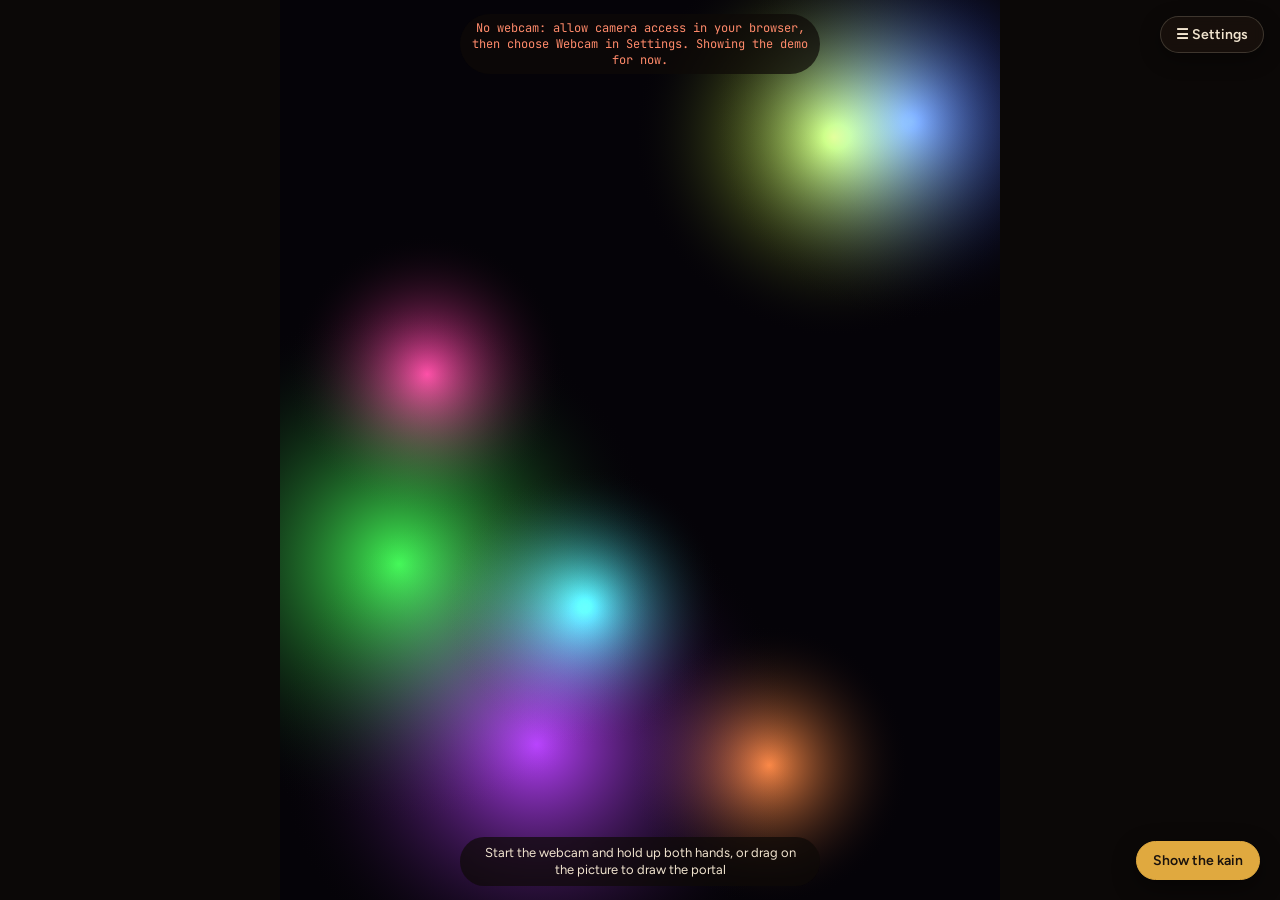
==== index.html @ 64b325f1 "Batik Lens: a hand-portal webcam app that rebuilds the picture in regional batik Five batik from fiv" ====
<!DOCTYPE html>
<html lang="en">
<head>
  <meta charset="UTF-8">
  <meta name="viewport" content="width=device-width, initial-scale=1">
  <title>Batik Lens</title>
  <link rel="icon" href="data:,">
  <link rel="preconnect" href="https://fonts.googleapis.com">
  <link rel="preconnect" href="https://fonts.gstatic.com" crossorigin>
  <!-- UI fonts, Aksara Jawa for the title, and Naskh Arabic for Besurek's calligraphy. -->
  <link rel="stylesheet" href="https://fonts.googleapis.com/css2?family=Figtree:wght@400;500;600&family=JetBrains+Mono:wght@400;600&family=Noto+Sans+Javanese:wght@400;700&family=Noto+Naskh+Arabic:wght@400;700&display=swap">
  <link rel="stylesheet" href="style.css?v=11">
</head>
<body class="app">
  <!-- The screen: just the picture. Everything else lives in the settings drawer. -->
  <main class="screen" aria-label="Batik Lens">
    <div class="stage-frame">
      <canvas id="out" aria-label="Camera picture with the batik portal"></canvas>
      <div class="toast" id="toast" aria-live="polite"></div>
      <div class="stage-hint" id="hint"></div>
      <p id="status" class="status" role="status"></p>
      <div class="flash" id="flash"></div>
    </div>
  </main>

  <button type="button" class="menu-fab" id="menuToggle" aria-controls="drawer" aria-expanded="false" title="Settings (M)">
    <span aria-hidden="true">☰</span> Settings
  </button>

  <aside class="drawer" id="drawer" data-open="false" aria-label="Settings">
    <header class="drawer-head">
      <h1><span class="title-aksara" lang="jv">ꦧꦛꦶꦏ꧀</span> <span class="title-latin">Batik Lens</span></h1>
      <button type="button" id="menuClose" title="Close (M or Esc)" aria-label="Close the settings">✕</button>
    </header>
    <p class="tagline">Frame a portal with your hands. Everything inside it becomes batik.</p>

    <div class="shelf" id="shelf" role="listbox" aria-label="Batik"></div>

    <ul class="gestures" aria-label="Gestures">
      <li><b>👉 👍</b> Left index finger + right thumb are the corners</li>
      <li><b>🤏</b> Right hand: pinch thumb to index (or click) to keep it here, next batik</li>
      <li><b>⌨</b> N / P batik · Enter keep · Z undo · X clear · K kain · Shift+K kain window · M settings · S save</li>
    </ul>

    <div class="rail">
      <fieldset>
        <legend>Source</legend>
        <div class="seg">
          <button type="button" id="srcDemo" aria-pressed="true">Demo</button>
          <button type="button" id="srcCam" aria-pressed="false">Webcam</button>
          <label class="btn-like" for="srcFile">Upload video or image</label>
          <input type="file" id="srcFile" accept="video/*,image/*" hidden>
        </div>
        <label class="check"><input type="checkbox" id="mirror"> Mirror</label>
      </fieldset>

      <fieldset>
        <legend>Portal</legend>
        <div class="seg" role="group" aria-label="Where the batik shows">
          <button type="button" id="modePortal" aria-pressed="true">In a portal</button>
          <button type="button" id="modeFull" aria-pressed="false">Whole frame</button>
        </div>
        <label class="check"><input type="checkbox" id="portalHands" checked> Show hands</label>
        <div class="kept">
          <span id="keepCount">None kept yet</span>
          <button type="button" id="keepUndo">Undo last</button>
          <button type="button" id="keepClear">Clear all</button>
        </div>
        <small class="hint">Each time you keep the portal, that region stays as batik and the portal moves on to the next one, so you can build up a collage.</small>
      </fieldset>

      <fieldset>
        <legend>Batik</legend>
        <div class="about">
          <strong id="batikName"></strong>
          <p id="batikAbout"></p>
        </div>
        <label class="check"><input type="checkbox" id="bFace" checked> Draw my face in the motif</label>
        <label class="row">Motif size <output for="bSize"></output>
          <input type="range" id="bSize" min="0.4" max="2.5" step="0.05" value="1">
        </label>
        <label class="row">Brightness balance <output for="bBalance"></output>
          <input type="range" id="bBalance" min="0.2" max="0.8" step="0.01" value="0.5">
        </label>
        <label class="row">Wax crackle (remukan) <output for="bCrackle"></output>
          <input type="range" id="bCrackle" min="0" max="1" step="0.05" value="0.5">
        </label>
        <label class="check"><input type="checkbox" id="invert"> Invert light and dark</label>
        <small class="hint">The picture is built from the motif itself: bright areas get bigger pieces in lighter dye, shadows get small pieces in the deepest dye.</small>
      </fieldset>

      <div class="actions">
        <button type="button" id="pause">Pause</button>
        <button type="button" id="png">Save image</button>
        <button type="button" id="rec" class="primary">Record video</button>
      </div>
    </div>
  </aside>

  <section class="cloth" id="cloth" data-open="false" aria-label="The batik as cloth">
    <header class="cloth-bar" id="clothBar" title="Drag to move">
      <span class="cloth-title"><b id="clothName"></b> <small id="clothPlace"></small></span>
      <span class="cloth-buttons">
        <button type="button" id="clothWindow" title="Open in a new window (Shift+K)" aria-label="Open the kain in a new window">⧉</button>
        <button type="button" id="clothTab" title="Open in a new tab" aria-label="Open the kain in a new tab">↗</button>
        <button type="button" id="clothClose" title="Hide (K)" aria-label="Hide the cloth">✕</button>
      </span>
    </header>
    <canvas id="clothCanvas" aria-label="The current batik on a hanging cloth. Tap to ripple it."></canvas>
    <p class="cloth-tip">Tap or drag on the cloth to ripple it</p>
  </section>
  <button type="button" class="cloth-fab" id="clothToggle" aria-controls="cloth">Show the kain</button>

  <script src="lenses.js?v=1"></script>
  <script src="batik.js?v=14"></script>
  <script src="app.js?v=10"></script>
  <script src="portal.js?v=16"></script>
</body>
</html>
---- style.css ----
:root {
  --soga: #1a120d;      /* page: dark sogan brown */
  --soga-2: #251912;    /* panels */
  --line: #3b2a1f;
  --kain: #f1e4cf;      /* text: undyed cloth */
  --muted: #a8927b;
  --emas: #e0a93f;      /* accent: gold leaf */
  --nila: #4a67b8;      /* indigo */
  --radius: 10px;
  color-scheme: dark;
}

* { box-sizing: border-box; }

body {
  margin: 0;
  background: var(--soga);
  color: var(--kain);
  font: 15px/1.45 "Figtree", system-ui, sans-serif;
}

/* ---------- The screen: just the picture ---------- */

.app { height: 100vh; overflow: hidden; background: #0b0807; }
.screen { position: fixed; inset: 0; display: grid; place-items: center; }
.stage-frame { position: relative; line-height: 0; background: #000; }
#out { display: block; } /* sized by app.js to fill the window without cropping */

.status {
  position: absolute; left: 50%; top: 14px; transform: translateX(-50%);
  max-width: calc(100% - 28px); margin: 0; padding: 6px 12px; border-radius: 999px;
  background: rgba(14, 10, 8, 0.72); line-height: 1.4;
  font: 12px "JetBrains Mono", monospace; color: var(--muted); text-align: center;
  opacity: 0; transition: opacity .4s; pointer-events: none;
}
.status.show { opacity: 1; }
.status.error { color: #ff8a6b; }

/* ---------- Settings: a drawer that slides in ---------- */

.menu-fab {
  position: fixed; top: 16px; right: 16px; z-index: 40;
  padding: 9px 15px; border-radius: 999px;
  background: rgba(26, 18, 13, 0.82); border-color: rgba(243, 231, 203, 0.18);
  box-shadow: 0 6px 20px rgba(0, 0, 0, 0.4); backdrop-filter: blur(6px);
  font-weight: 600;
  transition: opacity .2s;
}
.menu-fab[aria-expanded="true"] { opacity: 0; pointer-events: none; }

.drawer {
  position: fixed; top: 0; right: 0; bottom: 0; z-index: 60; /* above the kain window and its button */
  width: min(380px, 100vw); overflow-y: auto; overscroll-behavior: contain;
  padding: 16px 16px 24px;
  display: flex; flex-direction: column; gap: 14px;
  background: var(--soga);
  border-left: 1px solid var(--line);
  box-shadow: -18px 0 50px rgba(0, 0, 0, 0.45);
  transition: transform .3s cubic-bezier(.2, .8, .2, 1);
}
.drawer[data-open="false"] { transform: translateX(105%); visibility: hidden; transition: transform .3s cubic-bezier(.2, .8, .2, 1), visibility 0s .3s; }
.drawer-head { display: flex; align-items: center; justify-content: space-between; gap: 12px; }
.drawer-head h1 { margin: 0; font-weight: 600; font-size: 20px; display: flex; align-items: baseline; gap: 10px; }
.drawer-head button { padding: 4px 10px; }
.drawer .shelf { max-width: none; flex-wrap: wrap; overflow: visible; padding: 0; gap: 6px; }
.drawer .gestures { justify-content: flex-start; flex-direction: column; gap: 4px; }
.title-aksara { font-family: "Noto Sans Javanese", serif; font-size: 30px; line-height: 1; color: var(--emas); }
.title-latin { letter-spacing: .02em; }
.tagline { margin: -6px 0 0; color: var(--muted); font-size: 14px; }

@media (prefers-reduced-motion: reduce) {
  .drawer, .drawer[data-open="false"] { transition: none; }
}

.rail { display: flex; flex-direction: column; gap: 14px; }
fieldset {
  margin: 0; padding: 14px 16px 16px;
  background: var(--soga-2); border: 1px solid var(--line); border-radius: var(--radius);
  display: flex; flex-direction: column; gap: 12px;
}
legend {
  padding: 0 6px; margin-left: -6px;
  font: 600 11px "JetBrains Mono", monospace; text-transform: uppercase; letter-spacing: .1em; color: var(--emas);
}

.row { display: grid; grid-template-columns: 1fr auto; align-items: center; gap: 6px 10px; }
.row > input[type=range] { grid-column: 1 / -1; width: 100%; }
.row output { font: 12px "JetBrains Mono", monospace; color: var(--muted); }
.pair { grid-template-columns: 1fr 1fr; }
.pair label { display: flex; align-items: center; gap: 8px; }
.check { cursor: pointer; }
[hidden] { display: none !important; }
.hint { color: var(--muted); font-size: 12px; margin-top: -6px; }

input[type=range] { accent-color: var(--emas); }
input[type=checkbox] { accent-color: var(--emas); width: 16px; height: 16px; }

button, .btn-like {
  font: 500 14px "Figtree", sans-serif; color: var(--kain);
  background: var(--soga); border: 1px solid var(--line); border-radius: 6px;
  padding: 8px 12px; cursor: pointer; text-align: center;
}
button:hover, .btn-like:hover { border-color: var(--muted); }
button[aria-pressed=true] { background: var(--nila); border-color: var(--nila); }
button.primary { background: var(--emas); border-color: var(--emas); color: #1a120d; font-weight: 600; }
button.recording { background: #c8412b; border-color: #c8412b; color: #fff; }

:focus-visible { outline: 2px solid var(--emas); outline-offset: 2px; }

.seg { display: grid; grid-template-columns: 1fr 1fr; gap: 8px; }
.seg .btn-like { grid-column: 1 / -1; }
.actions { display: grid; grid-template-columns: 1fr 1fr; gap: 8px; }
.actions .primary { grid-column: 1 / -1; padding: 11px; }


/* ---------- Portal stage ---------- */

#out { cursor: crosshair; touch-action: none; }

.toast {
  position: absolute; left: 50%; top: 18px;
  transform: translate(-50%, -8px) scale(0.96);
  padding: 8px 18px; border-radius: 999px;
  background: var(--accent, var(--emas)); color: #140d09;
  font: 600 15px/1.2 "JetBrains Mono", monospace; letter-spacing: .06em; text-transform: uppercase;
  line-height: 1.2; white-space: nowrap;
  opacity: 0; pointer-events: none;
  box-shadow: 0 0 24px color-mix(in srgb, var(--accent, var(--emas)) 60%, transparent);
}
.toast.show { animation: toast 1.1s ease-out forwards; }
@keyframes toast {
  0%   { opacity: 0; transform: translate(-50%, -8px) scale(0.96); }
  12%  { opacity: 1; transform: translate(-50%, 0) scale(1); }
  75%  { opacity: 1; transform: translate(-50%, 0) scale(1); }
  100% { opacity: 0; transform: translate(-50%, -4px) scale(1); }
}

.stage-hint {
  position: absolute; left: 50%; bottom: 14px; transform: translateX(-50%);
  max-width: calc(100% - 28px); padding: 7px 14px; border-radius: 999px;
  background: rgba(14, 10, 8, 0.72); backdrop-filter: blur(6px);
  color: var(--kain); font: 13px/1.35 "Figtree", sans-serif; text-align: center;
  opacity: 0; transition: opacity .3s; pointer-events: none;
}
.stage-hint.show { opacity: 1; }

.flash { position: absolute; inset: 0; background: #fff; opacity: 0; pointer-events: none; }
.flash.show { animation: flash .45s ease-out; }
@keyframes flash { from { opacity: .85; } to { opacity: 0; } }

/* Lens shelf */
.shelf {
  width: 100%; max-width: 900px;
  display: flex; gap: 18px; overflow-x: auto; padding: 4px 2px 8px;
  scrollbar-width: thin; scrollbar-color: var(--line) transparent;
}
.shelf-group { display: flex; align-items: center; gap: 6px; flex: none; }
.shelf-label {
  font: 600 10px "JetBrains Mono", monospace; letter-spacing: .12em; text-transform: uppercase;
  color: var(--muted); writing-mode: vertical-rl; transform: rotate(180deg); padding: 2px 0;
}
.chip {
  --accent: var(--emas);
  flex: none; display: inline-flex; align-items: center; gap: 7px;
  padding: 7px 12px 7px 10px; border-radius: 999px;
  background: var(--soga-2); border: 1px solid var(--line);
  font: 500 13px "Figtree", sans-serif; white-space: nowrap;
  transition: border-color .15s, background .15s, transform .15s;
}
.chip::before {
  content: ""; width: 9px; height: 9px; border-radius: 50%;
  background: var(--accent); box-shadow: 0 0 8px var(--accent);
}
.chip:hover { border-color: var(--accent); }
.chip[aria-selected="true"] {
  background: color-mix(in srgb, var(--accent) 22%, var(--soga-2));
  border-color: var(--accent); color: #fff; transform: translateY(-1px);
}

.gestures {
  list-style: none; margin: 0; padding: 0; width: 100%; max-width: 900px;
  display: flex; flex-wrap: wrap; justify-content: center; gap: 6px 18px;
  font-size: 13px; color: var(--muted);
}
.gestures b { font-weight: 400; margin-right: 4px; color: var(--kain); }

@media (prefers-reduced-motion: reduce) {
  .toast.show, .flash.show { animation-duration: .01s; }
}

@media (max-width: 860px) {
  .gestures li:last-child { display: none; } /* keyboard shortcuts */
}
@media (hover: none) {
  .gestures li:last-child { display: none; } /* no keyboard on touch screens */
}

/* Batik: place under the name, and the about card */
.chip small { font-size: 11px; color: var(--muted); margin-left: -2px; }
.chip[aria-selected="true"] small { color: color-mix(in srgb, #fff 70%, var(--accent)); }
.about { border-left: 2px solid var(--emas); padding: 2px 0 2px 10px; }
.about strong { font: 600 13px "JetBrains Mono", monospace; letter-spacing: .04em; color: var(--kain); }
.about p { margin: 4px 0 0; font-size: 13px; color: var(--muted); }

/* Kept regions */
.kept { display: grid; grid-template-columns: 1fr auto auto; align-items: center; gap: 8px; }
.kept span { font: 12px "JetBrains Mono", monospace; color: var(--muted); }
.kept button { padding: 6px 10px; font-size: 13px; }
.kept button:disabled { opacity: .4; cursor: default; }

/* ---------- The kain window ---------- */

.cloth {
  position: fixed; right: 20px; bottom: 20px; z-index: 50;
  width: 300px;
  background: color-mix(in srgb, var(--soga-2) 92%, transparent);
  border: 1px solid var(--line); border-radius: 14px;
  box-shadow: 0 18px 50px rgba(0, 0, 0, 0.5);
  backdrop-filter: blur(8px);
  overflow: hidden;
  transform-origin: bottom right;
  transition: transform .28s cubic-bezier(.2, .9, .3, 1.25), opacity .2s;
}
.cloth[data-open="false"] { transform: scale(.6) translateY(30px); opacity: 0; pointer-events: none; }
.cloth-bar {
  display: flex; align-items: center; justify-content: space-between; gap: 8px;
  padding: 8px 8px 8px 14px; cursor: grab; user-select: none; touch-action: none;
  border-bottom: 1px solid var(--line);
}
.cloth-bar:active { cursor: grabbing; }
.cloth-title b { font: 600 13px "JetBrains Mono", monospace; letter-spacing: .05em; text-transform: uppercase; }
.cloth-title small { color: var(--muted); font-size: 12px; margin-left: 4px; }
.cloth-bar button { padding: 3px 9px; font-size: 13px; line-height: 1.2; }
#clothCanvas { display: block; width: 100%; height: 360px; cursor: pointer; touch-action: none; }
.cloth-tip { margin: 0; padding: 0 12px 10px; font-size: 12px; color: var(--muted); text-align: center; }

.cloth-fab {
  position: fixed; right: 20px; bottom: 20px; z-index: 49;
  padding: 10px 16px; border-radius: 999px;
  background: var(--emas); border-color: var(--emas); color: #1a120d; font-weight: 600;
  box-shadow: 0 8px 24px rgba(0, 0, 0, 0.45);
  transition: transform .2s, opacity .2s;
}
.cloth-fab[hidden] { display: none; }

@media (max-width: 860px) {
  .cloth { width: 210px; right: 12px; bottom: 12px; }
  #clothCanvas { height: 250px; }
}
@media (prefers-reduced-motion: reduce) {
  .cloth { transition: opacity .2s; }
}
.cloth-buttons { display: flex; gap: 4px; }

/* ---------- The kain screen (kain.html) ---------- */

.kain-page { margin: 0; height: 100vh; overflow: hidden; background: radial-gradient(ellipse 75% 70% at 50% 48%, #261a12 0%, #1a120d 55%, #120c09 100%); }
.kain-page #clothCanvas { position: fixed; inset: 0; width: 100vw; height: 100vh; display: block; cursor: pointer; touch-action: none; }
.kain-label {
  position: fixed; left: 32px; top: 28px; max-width: min(380px, 40vw);
  padding: 16px 18px; border-left: 3px solid var(--accent, var(--emas));
  background: linear-gradient(90deg, rgba(20, 13, 9, 0.78), rgba(20, 13, 9, 0.35)); border-radius: 0 12px 12px 0;
  pointer-events: none;
}
.kain-label[hidden] { display: none; }
.kain-mark { font-family: "Noto Sans Javanese", serif; font-size: 22px; color: var(--accent, var(--emas)); }
.kain-label h1 { margin: 2px 0 0; font: 600 34px/1.1 "Figtree", sans-serif; letter-spacing: .01em; }
.kain-place { margin: 4px 0 10px; font: 600 12px "JetBrains Mono", monospace; letter-spacing: .1em; text-transform: uppercase; color: var(--accent, var(--emas)); }
.kain-about { margin: 0; font-size: 14px; line-height: 1.5; color: var(--kain); opacity: .85; }
.kain-bar {
  position: fixed; left: 0; right: 0; bottom: 0;
  display: flex; align-items: center; justify-content: flex-end; gap: 16px;
  padding: 12px 20px; background: linear-gradient(transparent, rgba(14, 10, 8, 0.6));
}
.kain-actions { display: flex; align-items: center; gap: 8px; }
.kain-sync { font: 12px "JetBrains Mono", monospace; color: var(--muted); margin-right: 6px; }
.kain-sync.on { color: #8fd18f; }
@media (max-width: 700px) {
  /* a compact caption that doesn't cover the top of the cloth */
  .kain-label { left: 12px; top: 10px; padding: 6px 10px; background: none; text-shadow: 0 1px 6px #000; }
  .kain-mark, .kain-about { display: none; }
  .kain-label h1 { font-size: 20px; display: inline; }
  .kain-place { display: inline; margin: 0 0 0 8px; }
}

/* the batik shelf inside the drawer wraps instead of scrolling */
.drawer .shelf-group { flex: 1; flex-wrap: wrap; }
.drawer .shelf-label { writing-mode: horizontal-tb; transform: none; width: 100%; padding: 0 0 2px; }
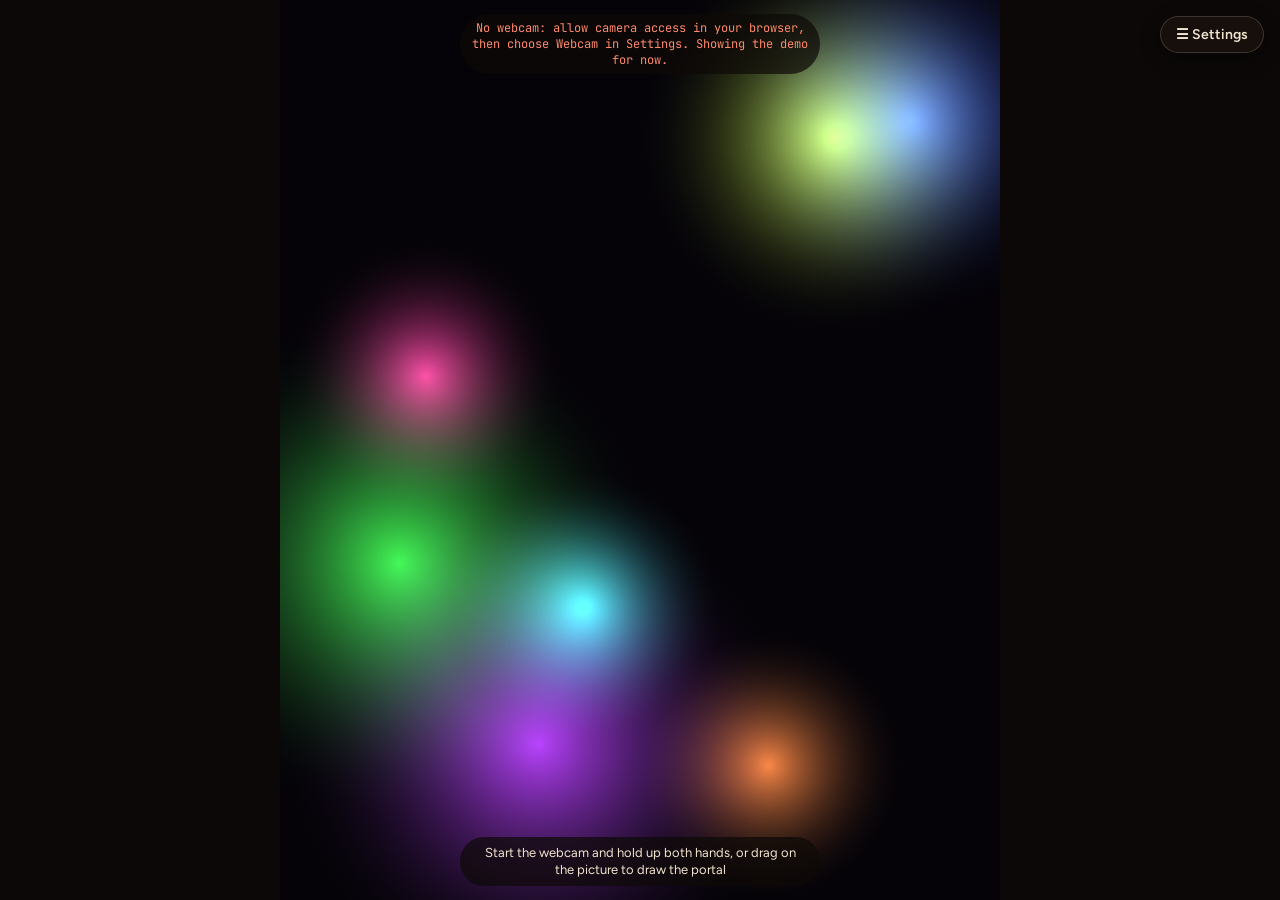
==== commit 8081497d: "Move the kain controls into the settings drawer" ====
--- a/index.html
+++ b/index.html
@@ -9,7 +9,7 @@
   <link rel="preconnect" href="https://fonts.gstatic.com" crossorigin>
   <!-- UI fonts, Aksara Jawa for the title, and Naskh Arabic for Besurek's calligraphy. -->
   <link rel="stylesheet" href="https://fonts.googleapis.com/css2?family=Figtree:wght@400;500;600&family=JetBrains+Mono:wght@400;600&family=Noto+Sans+Javanese:wght@400;700&family=Noto+Naskh+Arabic:wght@400;700&display=swap">
-  <link rel="stylesheet" href="style.css?v=11">
+  <link rel="stylesheet" href="style.css?v=12">
 </head>
 <body class="app">
   <!-- The screen: just the picture. Everything else lives in the settings drawer. -->
@@ -89,6 +89,16 @@
         <small class="hint">The picture is built from the motif itself: bright areas get bigger pieces in lighter dye, shadows get small pieces in the deepest dye.</small>
       </fieldset>
 
+      <fieldset>
+        <legend>Kain</legend>
+        <label class="check"><input type="checkbox" id="clothShow" aria-controls="cloth"> Show the kain window</label>
+        <div class="seg">
+          <button type="button" id="clothWindowOpen">New window</button>
+          <button type="button" id="clothTabOpen">New tab</button>
+        </div>
+        <small class="hint">The active batik as a hanging cloth. Open it in its own window to put it on another screen; it follows whichever batik you choose here.</small>
+      </fieldset>
+
       <div class="actions">
         <button type="button" id="pause">Pause</button>
         <button type="button" id="png">Save image</button>
@@ -109,11 +119,10 @@
     <canvas id="clothCanvas" aria-label="The current batik on a hanging cloth. Tap to ripple it."></canvas>
     <p class="cloth-tip">Tap or drag on the cloth to ripple it</p>
   </section>
-  <button type="button" class="cloth-fab" id="clothToggle" aria-controls="cloth">Show the kain</button>
 
   <script src="lenses.js?v=1"></script>
   <script src="batik.js?v=14"></script>
   <script src="app.js?v=10"></script>
-  <script src="portal.js?v=16"></script>
+  <script src="portal.js?v=17"></script>
 </body>
 </html>
--- a/style.css
+++ b/style.css
@@ -234,14 +234,6 @@
 #clothCanvas { display: block; width: 100%; height: 360px; cursor: pointer; touch-action: none; }
 .cloth-tip { margin: 0; padding: 0 12px 10px; font-size: 12px; color: var(--muted); text-align: center; }
 
-.cloth-fab {
-  position: fixed; right: 20px; bottom: 20px; z-index: 49;
-  padding: 10px 16px; border-radius: 999px;
-  background: var(--emas); border-color: var(--emas); color: #1a120d; font-weight: 600;
-  box-shadow: 0 8px 24px rgba(0, 0, 0, 0.45);
-  transition: transform .2s, opacity .2s;
-}
-.cloth-fab[hidden] { display: none; }
 
 @media (max-width: 860px) {
   .cloth { width: 210px; right: 12px; bottom: 12px; }
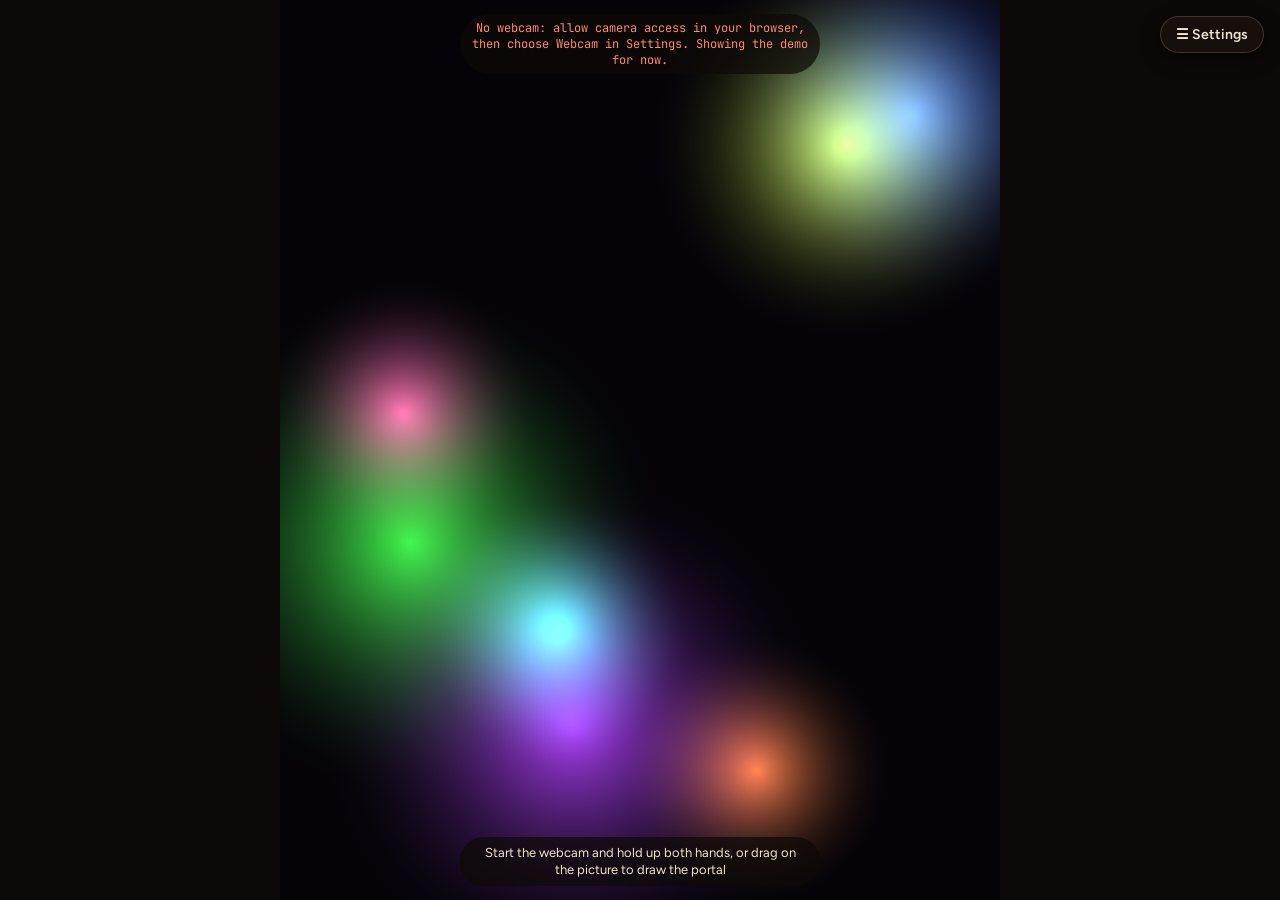
==== commit 52766cd5: "Remove the kain cloth preview and Three.js The hanging-cloth window, the kain.html screen and the Th" ====
--- a/index.html
+++ b/index.html
@@ -9,7 +9,7 @@
   <link rel="preconnect" href="https://fonts.gstatic.com" crossorigin>
   <!-- UI fonts, Aksara Jawa for the title, and Naskh Arabic for Besurek's calligraphy. -->
   <link rel="stylesheet" href="https://fonts.googleapis.com/css2?family=Figtree:wght@400;500;600&family=JetBrains+Mono:wght@400;600&family=Noto+Sans+Javanese:wght@400;700&family=Noto+Naskh+Arabic:wght@400;700&display=swap">
-  <link rel="stylesheet" href="style.css?v=12">
+  <link rel="stylesheet" href="style.css?v=13">
 </head>
 <body class="app">
   <!-- The screen: just the picture. Everything else lives in the settings drawer. -->
@@ -39,7 +39,7 @@
     <ul class="gestures" aria-label="Gestures">
       <li><b>👉 👍</b> Left index finger + right thumb are the corners</li>
       <li><b>🤏</b> Right hand: pinch thumb to index (or click) to keep it here, next batik</li>
-      <li><b>⌨</b> N / P batik · Enter keep · Z undo · X clear · K kain · Shift+K kain window · M settings · S save</li>
+      <li><b>⌨</b> N / P batik · Enter keep · Z undo · X clear · M settings · S save</li>
     </ul>
 
     <div class="rail">
@@ -89,16 +89,6 @@
         <small class="hint">The picture is built from the motif itself: bright areas get bigger pieces in lighter dye, shadows get small pieces in the deepest dye.</small>
       </fieldset>
 
-      <fieldset>
-        <legend>Kain</legend>
-        <label class="check"><input type="checkbox" id="clothShow" aria-controls="cloth"> Show the kain window</label>
-        <div class="seg">
-          <button type="button" id="clothWindowOpen">New window</button>
-          <button type="button" id="clothTabOpen">New tab</button>
-        </div>
-        <small class="hint">The active batik as a hanging cloth. Open it in its own window to put it on another screen; it follows whichever batik you choose here.</small>
-      </fieldset>
-
       <div class="actions">
         <button type="button" id="pause">Pause</button>
         <button type="button" id="png">Save image</button>
@@ -107,22 +97,9 @@
     </div>
   </aside>
 
-  <section class="cloth" id="cloth" data-open="false" aria-label="The batik as cloth">
-    <header class="cloth-bar" id="clothBar" title="Drag to move">
-      <span class="cloth-title"><b id="clothName"></b> <small id="clothPlace"></small></span>
-      <span class="cloth-buttons">
-        <button type="button" id="clothWindow" title="Open in a new window (Shift+K)" aria-label="Open the kain in a new window">⧉</button>
-        <button type="button" id="clothTab" title="Open in a new tab" aria-label="Open the kain in a new tab">↗</button>
-        <button type="button" id="clothClose" title="Hide (K)" aria-label="Hide the cloth">✕</button>
-      </span>
-    </header>
-    <canvas id="clothCanvas" aria-label="The current batik on a hanging cloth. Tap to ripple it."></canvas>
-    <p class="cloth-tip">Tap or drag on the cloth to ripple it</p>
-  </section>
-
   <script src="lenses.js?v=1"></script>
-  <script src="batik.js?v=14"></script>
+  <script src="batik.js?v=15"></script>
   <script src="app.js?v=10"></script>
-  <script src="portal.js?v=17"></script>
+  <script src="portal.js?v=18"></script>
 </body>
 </html>
--- a/style.css
+++ b/style.css
@@ -49,7 +49,7 @@
 .menu-fab[aria-expanded="true"] { opacity: 0; pointer-events: none; }
 
 .drawer {
-  position: fixed; top: 0; right: 0; bottom: 0; z-index: 60; /* above the kain window and its button */
+  position: fixed; top: 0; right: 0; bottom: 0; z-index: 60;
   width: min(380px, 100vw); overflow-y: auto; overscroll-behavior: contain;
   padding: 16px 16px 24px;
   display: flex; flex-direction: column; gap: 14px;
@@ -208,73 +208,6 @@
 .kept button { padding: 6px 10px; font-size: 13px; }
 .kept button:disabled { opacity: .4; cursor: default; }
 
-/* ---------- The kain window ---------- */
-
-.cloth {
-  position: fixed; right: 20px; bottom: 20px; z-index: 50;
-  width: 300px;
-  background: color-mix(in srgb, var(--soga-2) 92%, transparent);
-  border: 1px solid var(--line); border-radius: 14px;
-  box-shadow: 0 18px 50px rgba(0, 0, 0, 0.5);
-  backdrop-filter: blur(8px);
-  overflow: hidden;
-  transform-origin: bottom right;
-  transition: transform .28s cubic-bezier(.2, .9, .3, 1.25), opacity .2s;
-}
-.cloth[data-open="false"] { transform: scale(.6) translateY(30px); opacity: 0; pointer-events: none; }
-.cloth-bar {
-  display: flex; align-items: center; justify-content: space-between; gap: 8px;
-  padding: 8px 8px 8px 14px; cursor: grab; user-select: none; touch-action: none;
-  border-bottom: 1px solid var(--line);
-}
-.cloth-bar:active { cursor: grabbing; }
-.cloth-title b { font: 600 13px "JetBrains Mono", monospace; letter-spacing: .05em; text-transform: uppercase; }
-.cloth-title small { color: var(--muted); font-size: 12px; margin-left: 4px; }
-.cloth-bar button { padding: 3px 9px; font-size: 13px; line-height: 1.2; }
-#clothCanvas { display: block; width: 100%; height: 360px; cursor: pointer; touch-action: none; }
-.cloth-tip { margin: 0; padding: 0 12px 10px; font-size: 12px; color: var(--muted); text-align: center; }
-
-
-@media (max-width: 860px) {
-  .cloth { width: 210px; right: 12px; bottom: 12px; }
-  #clothCanvas { height: 250px; }
-}
-@media (prefers-reduced-motion: reduce) {
-  .cloth { transition: opacity .2s; }
-}
-.cloth-buttons { display: flex; gap: 4px; }
-
-/* ---------- The kain screen (kain.html) ---------- */
-
-.kain-page { margin: 0; height: 100vh; overflow: hidden; background: radial-gradient(ellipse 75% 70% at 50% 48%, #261a12 0%, #1a120d 55%, #120c09 100%); }
-.kain-page #clothCanvas { position: fixed; inset: 0; width: 100vw; height: 100vh; display: block; cursor: pointer; touch-action: none; }
-.kain-label {
-  position: fixed; left: 32px; top: 28px; max-width: min(380px, 40vw);
-  padding: 16px 18px; border-left: 3px solid var(--accent, var(--emas));
-  background: linear-gradient(90deg, rgba(20, 13, 9, 0.78), rgba(20, 13, 9, 0.35)); border-radius: 0 12px 12px 0;
-  pointer-events: none;
-}
-.kain-label[hidden] { display: none; }
-.kain-mark { font-family: "Noto Sans Javanese", serif; font-size: 22px; color: var(--accent, var(--emas)); }
-.kain-label h1 { margin: 2px 0 0; font: 600 34px/1.1 "Figtree", sans-serif; letter-spacing: .01em; }
-.kain-place { margin: 4px 0 10px; font: 600 12px "JetBrains Mono", monospace; letter-spacing: .1em; text-transform: uppercase; color: var(--accent, var(--emas)); }
-.kain-about { margin: 0; font-size: 14px; line-height: 1.5; color: var(--kain); opacity: .85; }
-.kain-bar {
-  position: fixed; left: 0; right: 0; bottom: 0;
-  display: flex; align-items: center; justify-content: flex-end; gap: 16px;
-  padding: 12px 20px; background: linear-gradient(transparent, rgba(14, 10, 8, 0.6));
-}
-.kain-actions { display: flex; align-items: center; gap: 8px; }
-.kain-sync { font: 12px "JetBrains Mono", monospace; color: var(--muted); margin-right: 6px; }
-.kain-sync.on { color: #8fd18f; }
-@media (max-width: 700px) {
-  /* a compact caption that doesn't cover the top of the cloth */
-  .kain-label { left: 12px; top: 10px; padding: 6px 10px; background: none; text-shadow: 0 1px 6px #000; }
-  .kain-mark, .kain-about { display: none; }
-  .kain-label h1 { font-size: 20px; display: inline; }
-  .kain-place { display: inline; margin: 0 0 0 8px; }
-}
-
 /* the batik shelf inside the drawer wraps instead of scrolling */
 .drawer .shelf-group { flex: 1; flex-wrap: wrap; }
 .drawer .shelf-label { writing-mode: horizontal-tb; transform: none; width: 100%; padding: 0 0 2px; }
